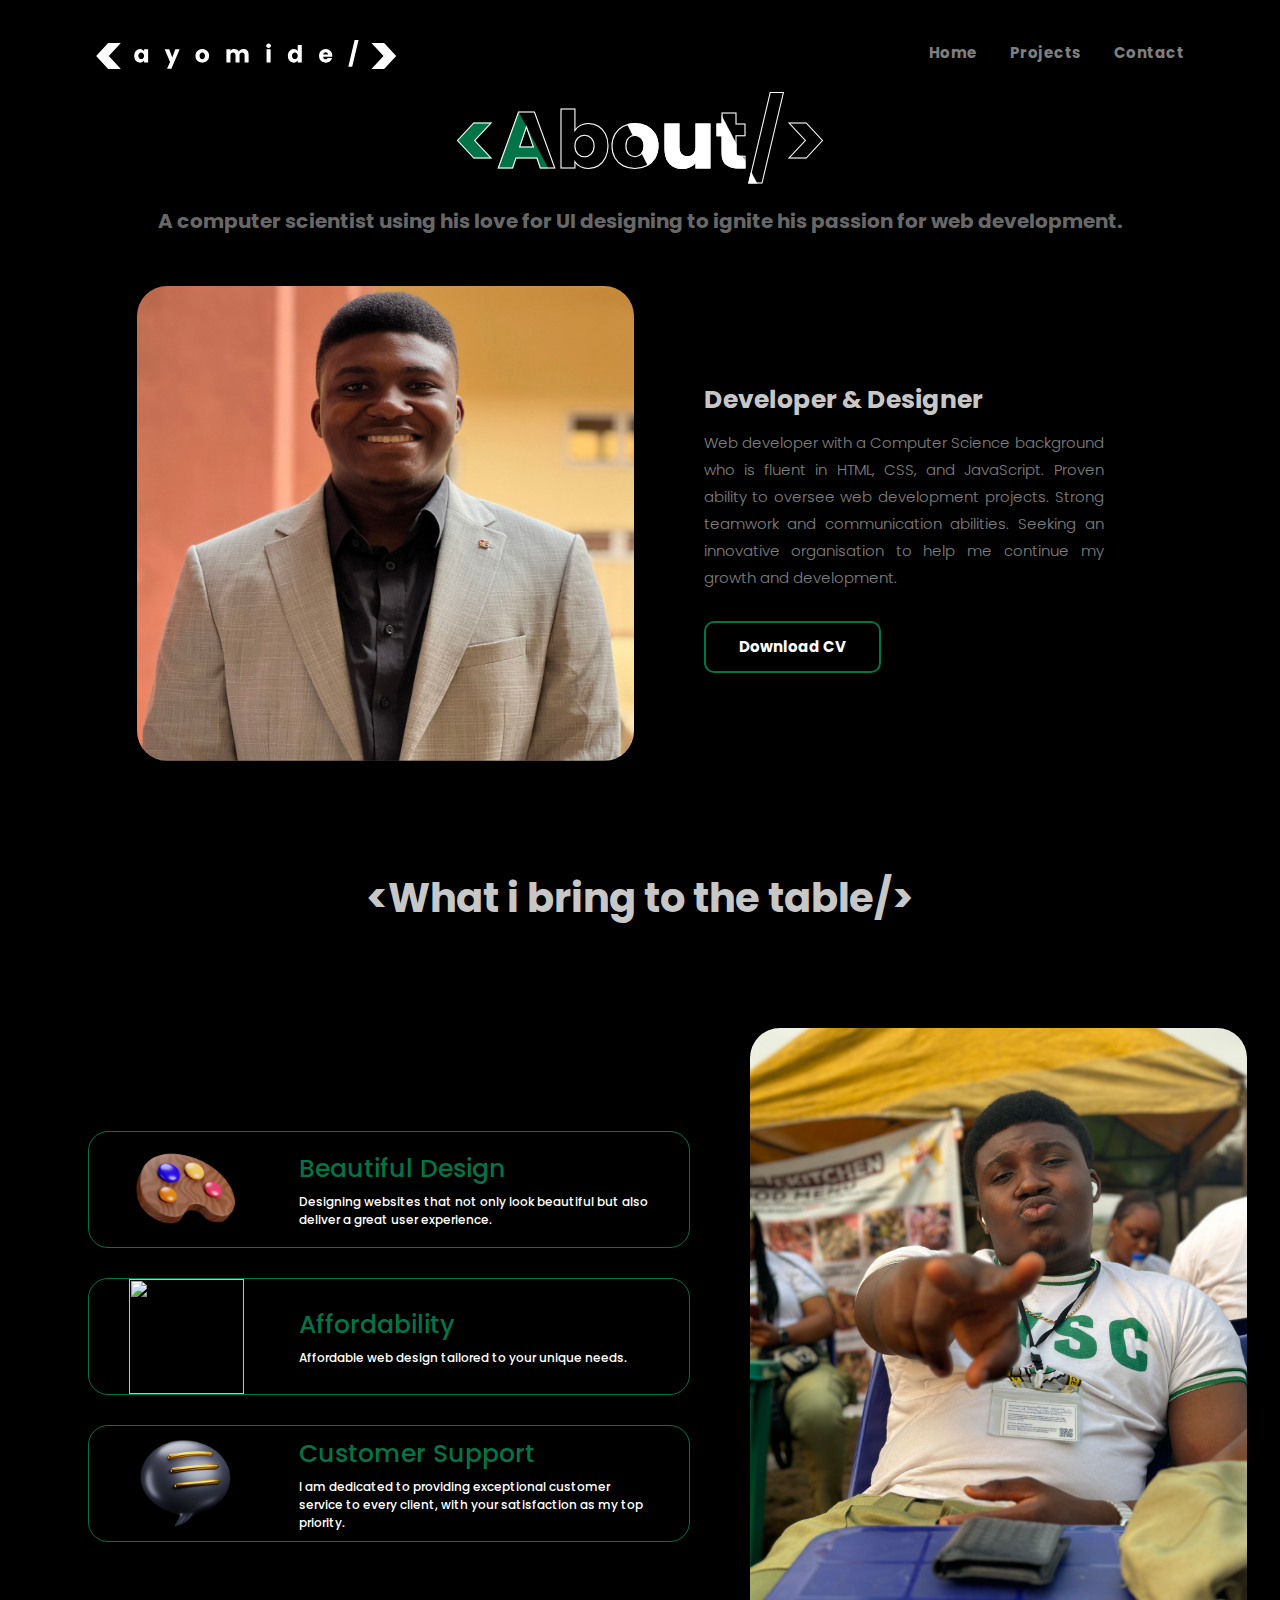
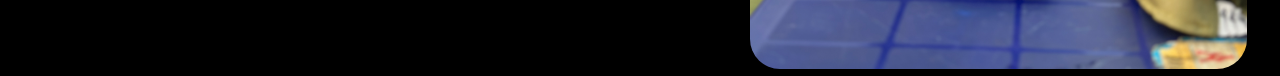
==== HTML/About.html @ ff222616 "initial commit" ====
<!DOCTYPE html>
<html lang="en">
<head>
    <meta charset="UTF-8">
    <meta http-equiv="X-UA-Compatible" content="IE=edge">
    <meta name="viewport" content="width=device-width, initial-scale=1.0">
    <title>Abioye Ayomide</title>
    <link rel="icon" href="/images/favicon.ico">
    <link rel="stylesheet" href="/CSS/About.css">
    <script src="https://kit.fontawesome.com/7778422098.js" crossorigin="anonymous"></script>
</head>
<body>
  <header>
    <nav>

      <div id="logo">
        <a href="index.html"><img src="/images/logo.svg" alt="logo"></a>
      </div>

      <div id="navitems">
        <a class="navm home" href="index.html">Home</a>
        <a class="navm" href="/HTML/Projects.html">Projects</a>
        <a class="navm" href="/HTML/Contact.html">Contact</a>
      </div>
  </header>

  <section>
    <h1 id="atext1">&lt;About/&gt;</h1>
    <p id="atext2">A computer scientist using his love for UI designing to ignite his passion for web development.</p>
  </section>

  <section>
    <div id="aboutme">

      <div id="facee">
        <img id="face" src="/images/portrait.jpg" alt="">
      </div>

      <div id="information">
        <h3 id="atext3">Developer & Designer</h3>
        <p id="atext4">Web developer with a Computer Science background who is fluent in HTML, CSS, and JavaScript. Proven ability to oversee web development projects. Strong teamwork and communication abilities. Seeking an innovative organisation to help me continue my growth and development.</p>

        <a href="/images/Abioyecv.pdf" download="Abioye Ayomide's CV"><button id="abutton1"><i class="fa-solid fa-file-arrow-down"></i> Download CV</button></a>
      </div>
    </div>
  </section>

  <div class="section2">
    <h1 id="atext5">&lt;What i bring to the table/&gt;</h1>

    <div class="tothetable">

      <div class="thetalk">
        <div class="card">
          <img class="icons" src="/images/palette.png" alt="">

          <div class="thetalk">
            <h1 class="atext6">Beautiful Design</h1>
            <p class="atext7">Designing websites that not only look beautiful but also deliver a great user experience.</p>
          </div>
        </div>

        <div class="card">
          <img class="icons" src="/images/wallet.png" alt="">

          <div class="thetalk">
            <h1 class="atext6">Affordability</h1>
            <p class="atext7">Affordable web design tailored to your unique needs.</p>
          </div>
        </div>

        <div class="card">
          <img class="icons" src="/images/chat.png" alt="">

          <div class="thetalk">
            <h1 class="atext6">Customer Support</h1>
            <p class="atext7">I am dedicated to providing exceptional customer service to every client, with your satisfaction as my top priority.</p>
          </div>
        </div>
      </div>

      <div class="x">
        <img id="myface" src="/images/nyscpic.svg" alt="">
      </div>
    </div>
  </div>
</body>
</html>
---- CSS/About.css ----
@import url('https://fonts.googleapis.com/css2?family=Poppins:ital,wght@0,100;0,200;0,300;0,400;0,500;0,600;0,700;0,800;0,900;1,100;1,200;1,300;1,400;1,500;1,600;1,700;1,800;1,900&display=swap');

*{
    font-family: 'Poppins', sans-serif;
    text-decoration: none;
    margin: 0;
    padding: 0;
    border: none;
    color: #fff;
}

body{
  background-color: #000;
}

#preloader {
  position: fixed;
  top: 0;
  left: 0;
  width: 100%;
  height: 100%;
  background: rgb(0, 0, 0);
  z-index: 9999;
}
  
#preloader-content {
  position: absolute;
  top: 50%;
  left: 50%;
  transform: translate(-50%, -50%);
  font-size: 2rem;
  text-align: center;
  color: #fff;
}
  
#main-content {
  display: none;
}  

h1{
  color: #fff;
}


nav{
  margin: 40px 96px 0px 96px;
  display: flex;
  justify-content: space-between;

}

.navm{
  position: relative;
  margin-left: 28px;
  color: rgba(255, 255, 255, 0.5);
  font-size: 15px;
  font-weight: 700;
  letter-spacing: 0.5px;
}

.navm::after{
  content: " ";
  position: absolute;
  background-color: #037447;
  height: 3px;
  width: 0%;
  left: 0;
  bottom: -10px;
  transition: 0.3s ease-in-out;
}

.navm:hover{
  color: #fff;
}

.navm:hover:after{
  color: #037447;
  width: 100%;
}

#atext1{
  text-align: center;
  font-family: 'Poppins';
  font-style: normal;
  font-weight: 700;
  font-size: 80px;
  line-height: 162%;
  color: transparent;
  -webkit-text-stroke: 1px #fff;
  background: url(/images/back.png);
  -webkit-background-clip: text;
  background-clip: text;
  background-position: 0 0;
  animation: back 20s linear infinite;
}

@keyframes back{
  100%{
    background-position: 2000px 0;
  }
}

#atext2{
  text-align: center;
  font-family: 'Poppins';
  font-style: normal;
  font-weight: 700;
  font-size: 20px;
  color: rgba(255, 255, 255, 0.425);
}

#aboutme{
  margin-top: 50px;
  display: flex;
  align-items: center;
  justify-content: center;
  gap: 70px;
}

#face{
  width: 497px;
  height: 475px;
  background: rgba(255, 255, 255, 0.1);
  border-radius: 30px;
  margin-left: 210px;
  transition: transform 1.5s;
  transition-timing-function: ease-in;
}

#face:hover{
  transform: scale(1.1);
}

#atext3{
  font-weight: 700;
  font-size: 25px;
  color: rgba(255, 255, 255, 0.8);
}

#atext4{
  margin-right: 250px;
  text-align: justify;
  width: 400px;
  font-style: normal;
  font-weight: 300;
  font-size: 15px;
  line-height: 27px;
  color: rgba(255, 255, 255, 0.5);
  margin-top: 10px;
  margin-bottom: 30px;
}

#abutton1{
  border: 2px solid #037447;
  border-radius: 10px;
  width: 177px;
  height: 52px;
  background: black;
  font-weight: 700;
  font-size: 15px;
  line-height: 22px;
  transition: transform 1.5s;
  transition-timing-function: ease-in-out;
}

#abutton1:hover{
  background: #037447;
  transform: scale(1.1);
}

#atext5{
  font-style: normal;
  font-weight: 700;
  font-size: 40px;
  text-align: center;
  color: rgba(255, 255, 255, 0.8);
  margin-top: 100px;
  margin-bottom: 100px;
}

.tothetable{
  display: flex;
  align-items: center;
}

.card{
  display: flex;
  justify-content: center;
  align-items: center;
  border: solid 1px #037447;
  border-radius: 20px;
  width: 600px;
  margin-bottom: 30px;
}

.icons{
  width: 115px;
  height: 115px;
}

.atext6{
  font-weight: 500;
  font-size: 25px;
  color: #037447;
  margin-bottom: 5px;
}

.atext7{
  font-weight: 500;
  font-size: 12px;
  width: 350px;
}

.thetalk{
  margin-left: 55px;
}

.tothetable{
  display: flex;
  justify-content: center;
  gap: 60px;
}

#myface{
  transition: transform 1.5s;
  transition-timing-function: ease-in-out;
}

#myface:hover{
  transform: scale(1.1);
}
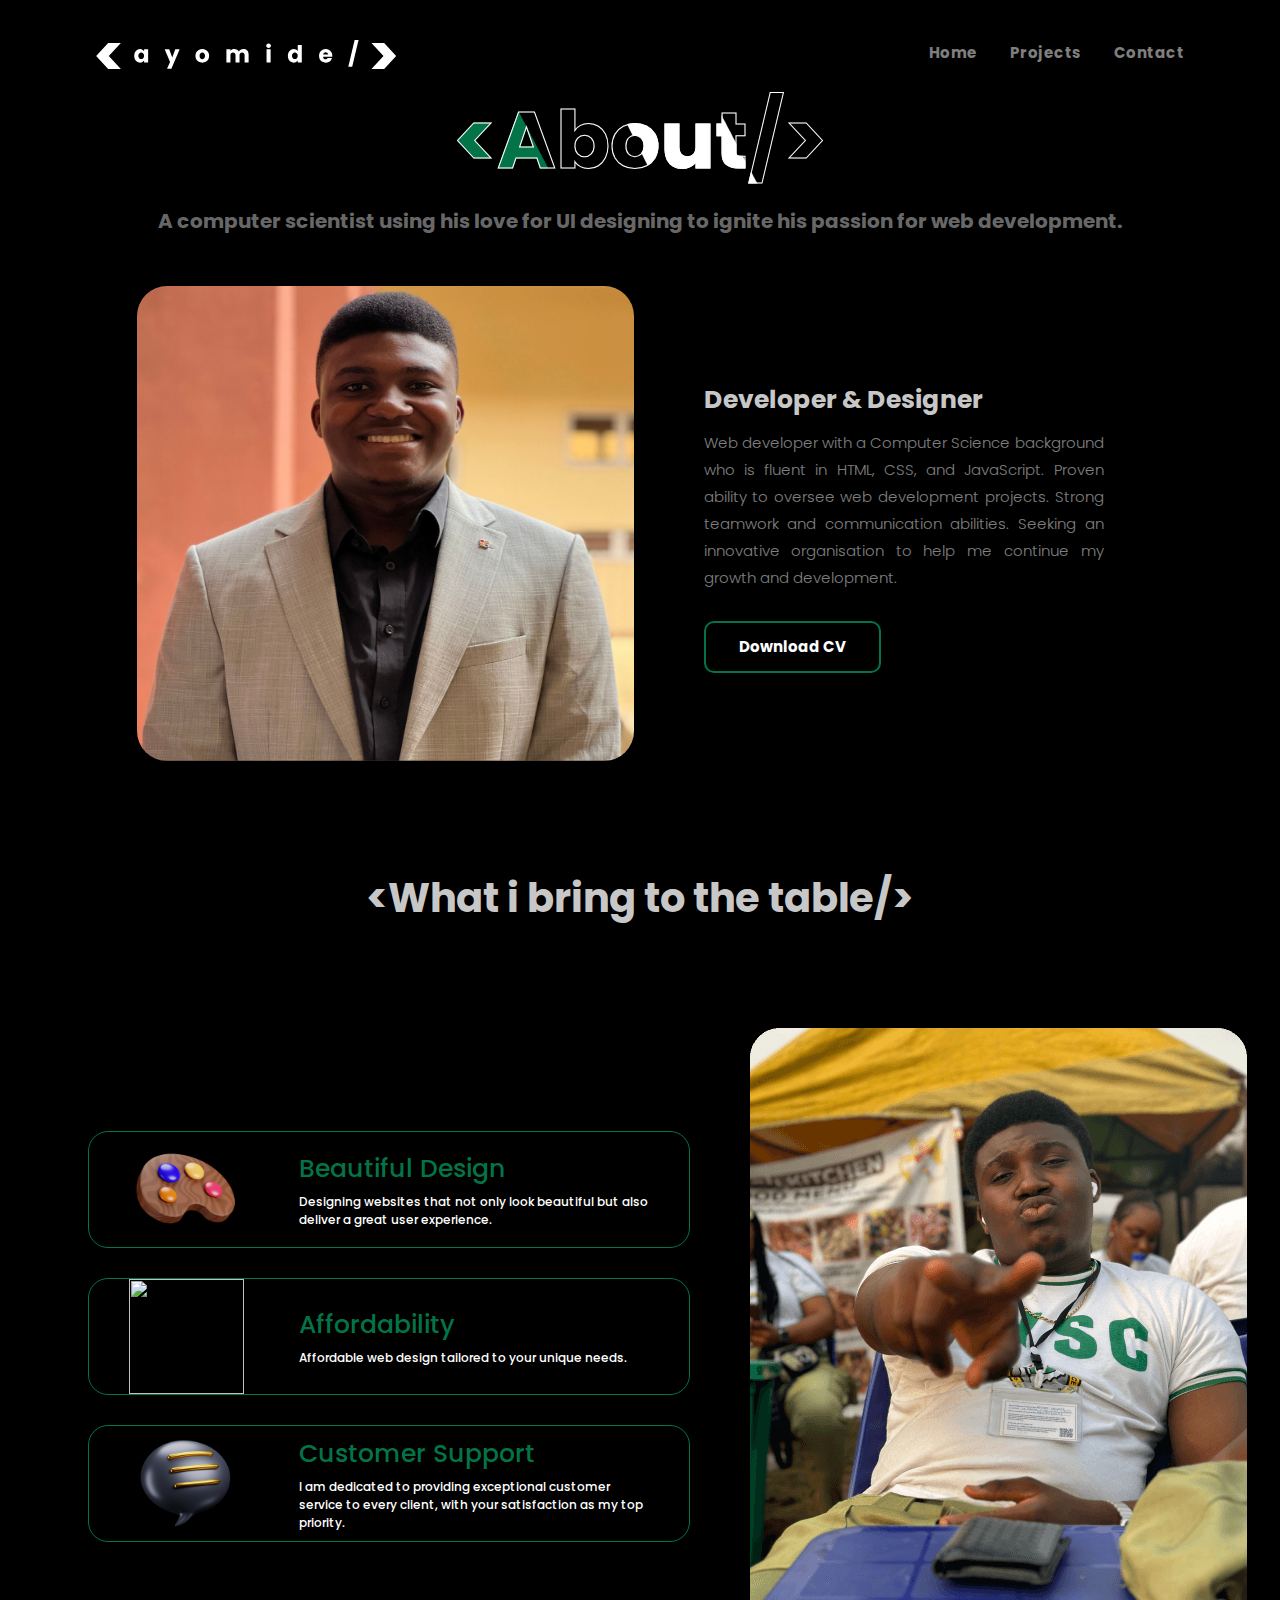
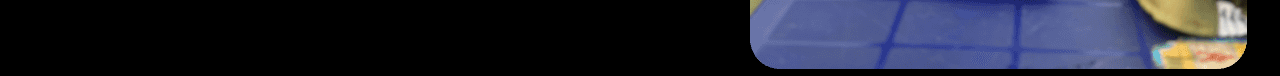
==== commit b9cd2723: "Form is now able to send to email" ====
--- a/HTML/About.html
+++ b/HTML/About.html
@@ -14,11 +14,11 @@
     <nav>
 
       <div id="logo">
-        <a href="index.html"><img src="/images/logo.svg" alt="logo"></a>
+        <a href="/index.html"><img src="/images/logo.svg" alt="logo"></a>
       </div>
 
       <div id="navitems">
-        <a class="navm home" href="index.html">Home</a>
+        <a class="navm home" href="/index.html">Home</a>
         <a class="navm" href="/HTML/Projects.html">Projects</a>
         <a class="navm" href="/HTML/Contact.html">Contact</a>
       </div>
@@ -80,7 +80,7 @@
       </div>
 
       <div class="x">
-        <img id="myface" src="/images/nyscpic.svg" alt="">
+        <img id="myface" src="/images/nyscpic.png" alt="">
       </div>
     </div>
   </div>
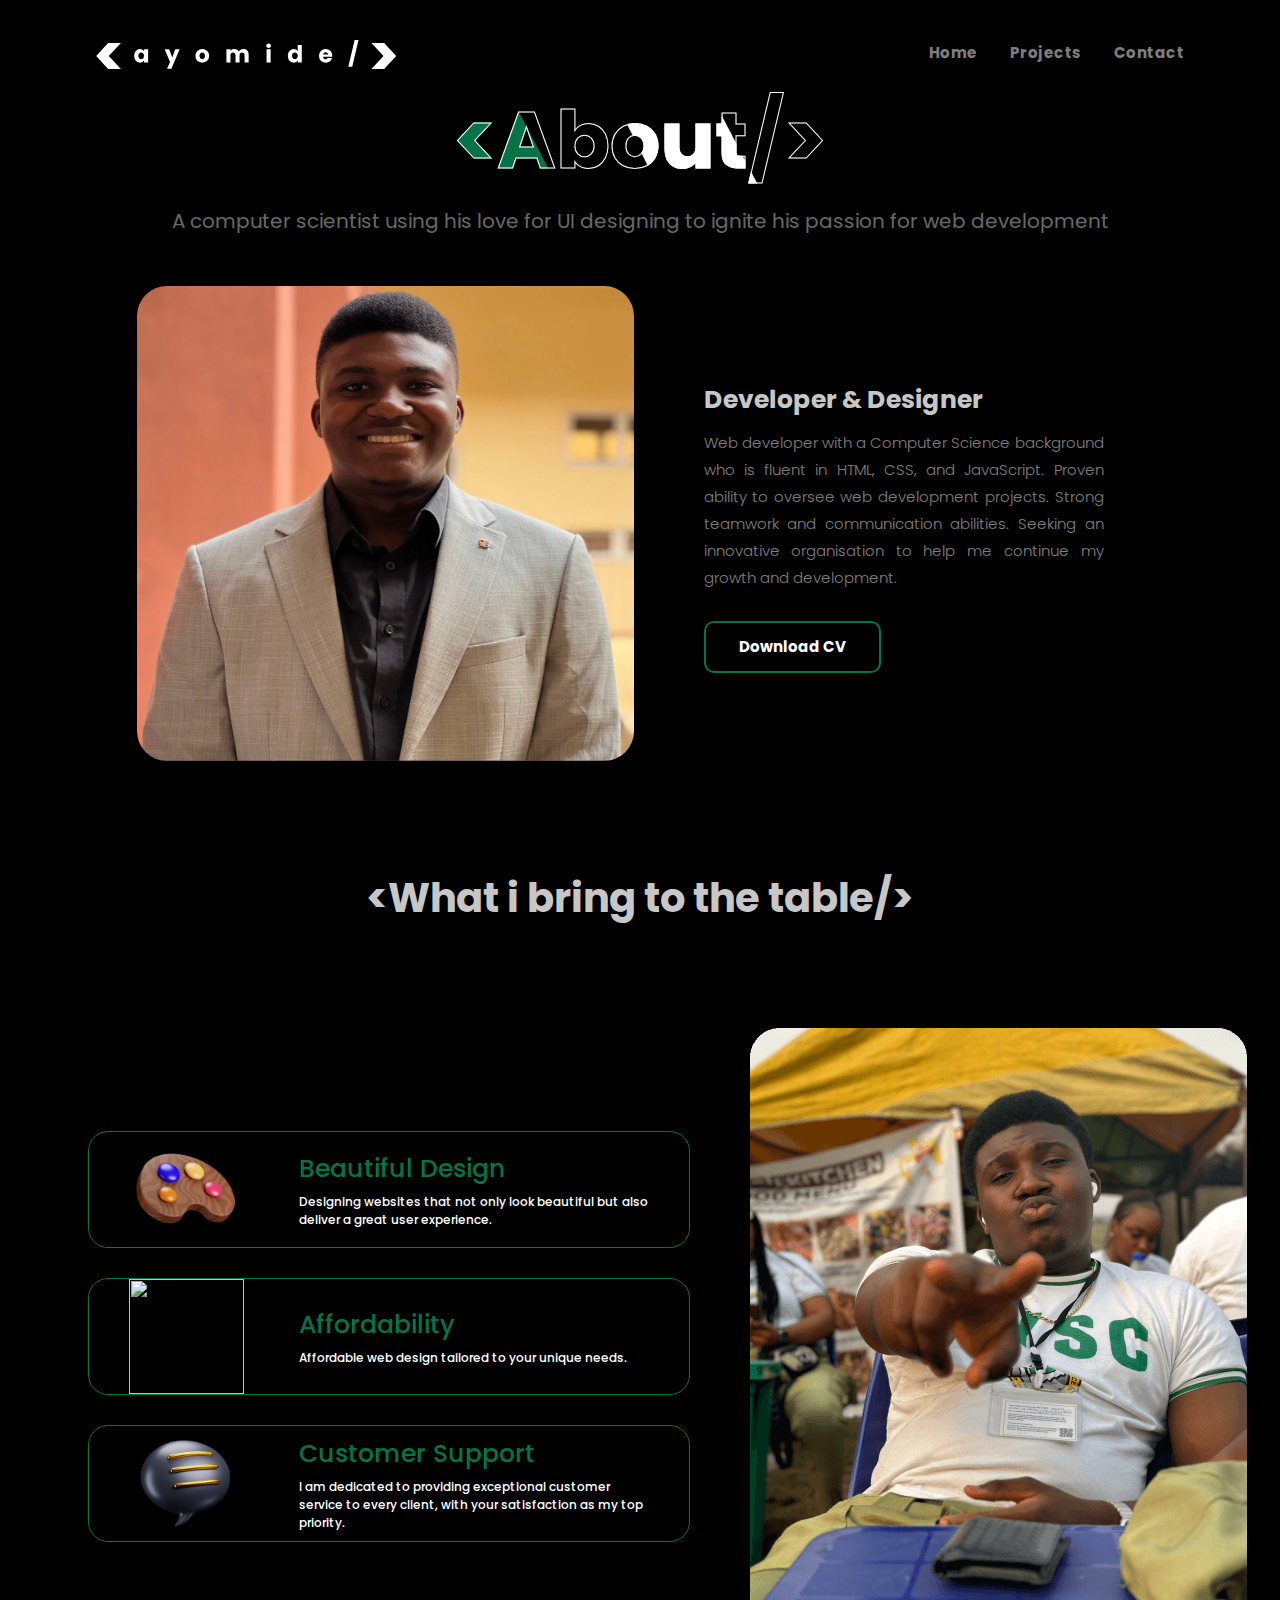
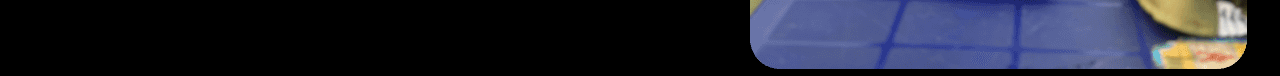
==== commit 837a5713: "Mobile view for Index page and contact page made" ====
--- a/HTML/About.html
+++ b/HTML/About.html
@@ -26,7 +26,7 @@
 
   <section>
     <h1 id="atext1">&lt;About/&gt;</h1>
-    <p id="atext2">A computer scientist using his love for UI designing to ignite his passion for web development.</p>
+    <p id="atext2">A computer scientist using his love for UI designing to ignite his passion for web development</p>
   </section>
 
   <section>
--- a/CSS/About.css
+++ b/CSS/About.css
@@ -11,6 +11,7 @@
 
 body{
   background-color: #000;
+  overflow-x: hidden;
 }
 
 #preloader {
@@ -92,6 +93,12 @@
   background-clip: text;
   background-position: 0 0;
   animation: back 20s linear infinite;
+  transition: transform 1.5s;
+  transition-timing-function: ease-in-out;
+}
+
+#atext1:hover{
+  transform: scale(1.1);
 }
 
 @keyframes back{
@@ -104,7 +111,7 @@
   text-align: center;
   font-family: 'Poppins';
   font-style: normal;
-  font-weight: 700;
+  font-weight: 400;
   font-size: 20px;
   color: rgba(255, 255, 255, 0.425);
 }
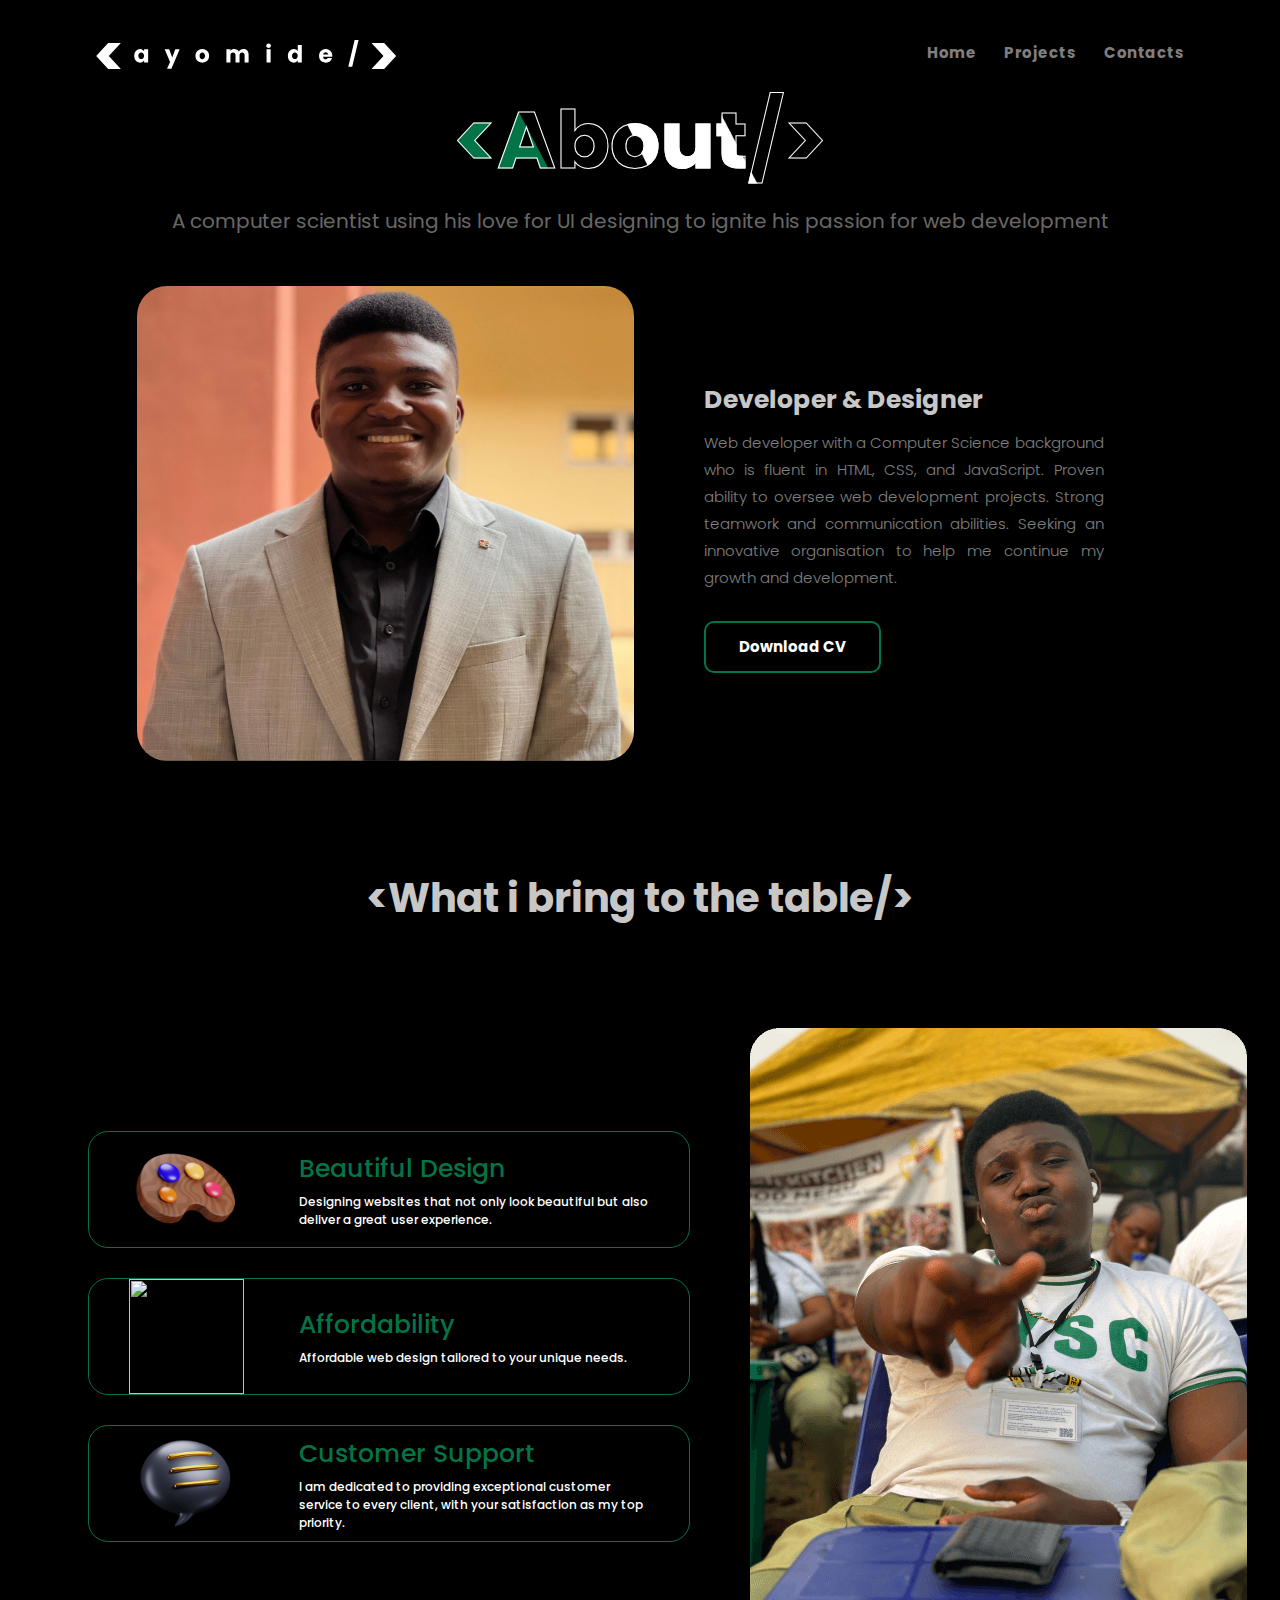
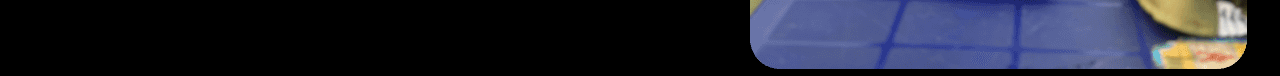
==== commit 4b9255bc: "mobile view of about page added" ====
--- a/HTML/About.html
+++ b/HTML/About.html
@@ -10,6 +10,15 @@
     <script src="https://kit.fontawesome.com/7778422098.js" crossorigin="anonymous"></script>
 </head>
 <body>
+  <script src="/JS/main.js"></script>
+
+  <div id="main-content">
+    <div class="mobile-nav">
+      <a href="/index.html">Home</a>
+      <a href="/HTML/Projects.html">Projects</a>
+      <a href="/HTML/Contact.html">Contacts</a>
+    </div>
+  </div>
   <header>
     <nav>
 
@@ -17,11 +26,16 @@
         <a href="/index.html"><img src="/images/logo.svg" alt="logo"></a>
       </div>
 
-      <div id="navitems">
-        <a class="navm home" href="/index.html">Home</a>
-        <a class="navm" href="/HTML/Projects.html">Projects</a>
-        <a class="navm" href="/HTML/Contact.html">Contact</a>
-      </div>
+      <ul id="navitems">
+        <li><a class="navm" href="/index.html">Home</a></li>
+        <li><a class="navm" href="/HTML/Projects.html">Projects</a></li>
+        <li><a class="navm" href="/HTML/Contact.html">Contacts</a></li>
+      </ul>
+
+      <button class="hamburger">
+        <div class="bar"></div>
+      </button>  
+    </nav>
   </header>
 
   <section>
@@ -40,7 +54,9 @@
         <h3 id="atext3">Developer & Designer</h3>
         <p id="atext4">Web developer with a Computer Science background who is fluent in HTML, CSS, and JavaScript. Proven ability to oversee web development projects. Strong teamwork and communication abilities. Seeking an innovative organisation to help me continue my growth and development.</p>
 
-        <a href="/images/Abioyecv.pdf" download="Abioye Ayomide's CV"><button id="abutton1"><i class="fa-solid fa-file-arrow-down"></i> Download CV</button></a>
+        <div class="wrapperb">
+          <a href="/images/Abioyecv.pdf" download="Abioye Ayomide's CV"><button id="abutton1"><i class="fa-solid fa-file-arrow-down"></i> Download CV</button></a>
+        </div>
       </div>
     </div>
   </section>
--- a/CSS/About.css
+++ b/CSS/About.css
@@ -1,56 +1,32 @@
 @import url('https://fonts.googleapis.com/css2?family=Poppins:ital,wght@0,100;0,200;0,300;0,400;0,500;0,600;0,700;0,800;0,900;1,100;1,200;1,300;1,400;1,500;1,600;1,700;1,800;1,900&display=swap');
 
 *{
-    font-family: 'Poppins', sans-serif;
-    text-decoration: none;
-    margin: 0;
-    padding: 0;
-    border: none;
-    color: #fff;
-}
-
-body{
+  font-family: "Poppins", sans-serif;
+  text-decoration: none;
+  margin: 0;
+  padding: 0;
+  border: none;
+  color: #fff;
+  list-style: none;
+}
+
+body {
   background-color: #000;
   overflow-x: hidden;
 }
 
-#preloader {
-  position: fixed;
-  top: 0;
-  left: 0;
-  width: 100%;
-  height: 100%;
-  background: rgb(0, 0, 0);
-  z-index: 9999;
-}
-  
-#preloader-content {
-  position: absolute;
-  top: 50%;
-  left: 50%;
-  transform: translate(-50%, -50%);
-  font-size: 2rem;
-  text-align: center;
-  color: #fff;
-}
-  
-#main-content {
-  display: none;
-}  
-
-h1{
-  color: #fff;
-}
-
-
-nav{
+nav {
+  position: relative;
   margin: 40px 96px 0px 96px;
   display: flex;
   justify-content: space-between;
-
-}
-
-.navm{
+}
+
+#navitems {
+  display: flex;
+}
+
+.navm {
   position: relative;
   margin-left: 28px;
   color: rgba(255, 255, 255, 0.5);
@@ -59,7 +35,7 @@
   letter-spacing: 0.5px;
 }
 
-.navm::after{
+.navm::after {
   content: " ";
   position: absolute;
   background-color: #037447;
@@ -70,13 +46,88 @@
   transition: 0.3s ease-in-out;
 }
 
-.navm:hover{
+.navm:hover {
   color: #fff;
 }
 
-.navm:hover:after{
+.navm:hover:after {
   color: #037447;
   width: 100%;
+}
+
+.hamburger {
+  position: relative;
+  display: block;
+  width: 35px;
+  cursor: pointer;
+  appearance: none;
+  border: none;
+  background: none;
+  outline: none;
+}
+
+.hamburger .bar, .hamburger:after, .hamburger:before {
+  content: '';
+  display: block;
+  width: 15px;
+  height: 2px;
+  background-color: #fff;
+  margin: 3px 0px;
+  transition: 0.4s;
+  border-radius: 5px;
+}
+
+.hamburger.is-active:before {
+  transform: rotate(-45deg) translate(-3.5px, 3.5px);
+}
+.hamburger.is-active .bar {
+  opacity: 0;
+}
+
+.hamburger.is-active:after {
+  transform: rotate(45deg) translate(-3.5px, -3.5px);
+}
+
+.mobile-nav {
+  position: fixed;
+  top: 0;
+  left: 100%;
+  width: 100%;
+  min-height: 100vh;
+  display: block;
+  background-color: black;
+  padding-top: 55%;
+  transition: 0.4s;
+}
+
+.mobile-nav.is-active {
+  left: 0;
+}
+
+.mobile-nav a {
+  display: block;
+  /* width: 100%;
+  max-width: 200px; */
+  margin: 0 auto 16px;
+  text-align: center;
+  padding: 12px 16px;
+  color: #fff;
+  font-size: 25px;
+  text-decoration: none;
+}
+
+.mobile-nav a:hover {
+  font-weight: 600;
+}
+
+@media (min-width: 768px) {
+  .hamburger {
+    display: none;
+  }
+
+  .mobile-nav {
+    display: none;
+  }
 }
 
 #atext1{
@@ -235,4 +286,282 @@
 
 #myface:hover{
   transform: scale(1.1);
+}
+
+@media (max-width: 480px){
+  body {
+    background-color: #000;
+  }
+  
+  nav {
+    margin: 30px 0px 0px 20px;
+    display: flex;
+    justify-content: space-between;
+    align-items: center;
+  }
+  
+  #logo img {
+    width: 130px;
+    height: 12.28px;
+  }
+  
+  .navm {
+    position: relative;
+    margin-left: 28px;
+    color: rgba(255, 255, 255, 0.5);
+    font-size: 15px;
+    font-weight: 700;
+    letter-spacing: 0.5px;
+    display: none;
+  }
+  
+  .navm::after {
+    content: " ";
+    position: absolute;
+    background-color: #037447;
+    height: 3px;
+    width: 0%;
+    left: 0;
+    bottom: -10px;
+    transition: 0.3s ease-in-out;
+  }
+  
+  .navm:hover {
+    color: #fff;
+  }
+  
+  .navm:hover:after {
+    color: #037447;
+    width: 100%;
+  }
+  
+  .hamburger {
+    position: relative;
+    display: block;
+    width: 35px;
+    cursor: pointer;
+    appearance: none;
+    border: none;
+    background: none;
+    outline: none;
+  }
+  
+  .hamburger .bar, .hamburger:after, .hamburger:before {
+    content: '';
+    display: block;
+    width: 15px;
+    height: 2px;
+    background-color: #fff;
+    margin: 3px 0px;
+    transition: 0.4s;
+    border-radius: 5px;
+  }
+  
+  .hamburger.is-active:before {
+    transform: rotate(-45deg) translate(-3.5px, 3.5px);
+  }
+  .hamburger.is-active .bar {
+    opacity: 0;
+  }
+  
+  .hamburger.is-active:after {
+    transform: rotate(45deg) translate(-3.5px, -3.5px);
+  }
+  
+  .mobile-nav {
+    position: fixed;
+    top: 0;
+    left: 100%;
+    width: 100%;
+    min-height: 100vh;
+    display: block;
+    background-color: black;
+    padding-top: 55%;
+    transition: 0.4s;
+  }
+  
+  .mobile-nav.is-active {
+    left: 0;
+  }
+  
+  .mobile-nav a {
+    display: block;
+    /* width: 100%;
+    max-width: 200px; */
+    margin: 0 auto 16px;
+    text-align: center;
+    padding: 12px 16px;
+    color: #fff;
+    font-size: 25px;
+    text-decoration: none;
+  }
+  
+  .mobile-nav a:hover {
+    font-weight: 600;
+  }
+  
+  #atext1{
+    font-size: 50px;
+    text-align: center;
+    font-weight: 700;
+    color: transparent;
+    -webkit-text-stroke: 1px #fff;
+    background: url(/images/back.png);
+    -webkit-background-clip: text;
+    background-clip: text;
+    background-position: 0 0;
+    animation: back 20s linear infinite;
+    margin-top: 50px;
+  }
+  
+  #atext1:hover{
+    transform: scale(1.1);
+  }
+  
+  @keyframes back{
+    100%{
+      background-position: 2000px 0;
+    }
+  }
+  
+  #atext2{
+    font-weight: 300;
+    font-size: 10px;
+    text-align: center;
+    color: rgba(255, 255, 255, 0.5);
+    margin-bottom: 0px;
+    width: 350px;
+  }
+  
+  #aboutme{
+    margin-top: 30px;
+    display: flex;
+    align-items: center;
+    justify-content: center;
+    flex-direction: column;
+    gap: 20px;
+  }
+  
+  #face{
+    width: 250px;
+    height: 238.4px;
+    background: rgba(255, 255, 255, 0.1);
+    border-radius: 30px;
+    margin-left: 0px;
+    transition: transform 1.5s;
+    transition-timing-function: ease-in;
+  }
+  
+  #face:hover{
+    transform: scale(1.1);
+  }
+  
+  #atext3{
+    font-weight: 700;
+    font-size: 15px;
+    color: rgba(255, 255, 255, 0.8);
+    text-align: center;
+    margin-top: -15px;
+  }
+  
+  #atext4{
+    width: 350px;
+    text-align: center;
+    font-style: normal;
+    font-weight: 300;
+    font-size: 10px;
+    line-height: 20px;
+    color: rgba(255, 255, 255, 0.5);
+    margin: 10px 0px 20px 0px;
+  }
+
+  .wrapperb{
+    text-align: center;
+  }
+  
+  #abutton1{
+    border: 2px solid #037447;
+    border-radius: 15px;
+    width: 120px;
+    height: 52px;
+    background: black;
+    font-weight: 700;
+    font-size: 10px;
+    line-height: 22px;
+    transition: transform 1.5s;
+    transition-timing-function: ease-in-out;
+
+  }
+  
+  #abutton1:hover{
+    background: #037447;
+    transform: scale(1.1);
+  }
+  
+  #atext5{
+    font-style: normal;
+    font-weight: 700;
+    font-size: 20px;
+    text-align: center;
+    color: rgba(255, 255, 255, 0.8);
+    margin-top: 50px;
+    margin-bottom: 50px;
+  }
+  
+  .tothetable{
+    display: flex;
+    align-items: center;
+    flex-direction: column-reverse;
+  }
+  
+  .card{
+    display: flex;
+    justify-content: center;
+    align-items: center;
+    border: solid 1px #037447;
+    border-radius: 20px;
+    width: 300px;
+    height: 64.5px;
+    margin-bottom: 15px;
+    gap: 20px;
+  }
+  
+  .icons{
+    width: 57px;
+    height: 57px;
+  }
+  
+  .atext6{
+    font-weight: 500;
+    font-size: 12.5px;
+    color: #037447;
+    margin-bottom: 5px;
+  }
+  
+  .atext7{
+    font-weight: 500;
+    font-size: 6px;
+    width: 164px;
+  }
+  
+  .thetalk{
+    margin-left: 0px;
+  }
+  
+  .tothetable{
+    display: flex;
+    justify-content: center;
+    gap: 30px;
+  }
+  
+  #myface{
+    margin-top: -20px;
+    width: 200px;
+    transition: transform 1.5s;
+    transition-timing-function: ease-in-out;
+  }
+  
+  #myface:hover{
+    transform: scale(1.1);
+  }
 }